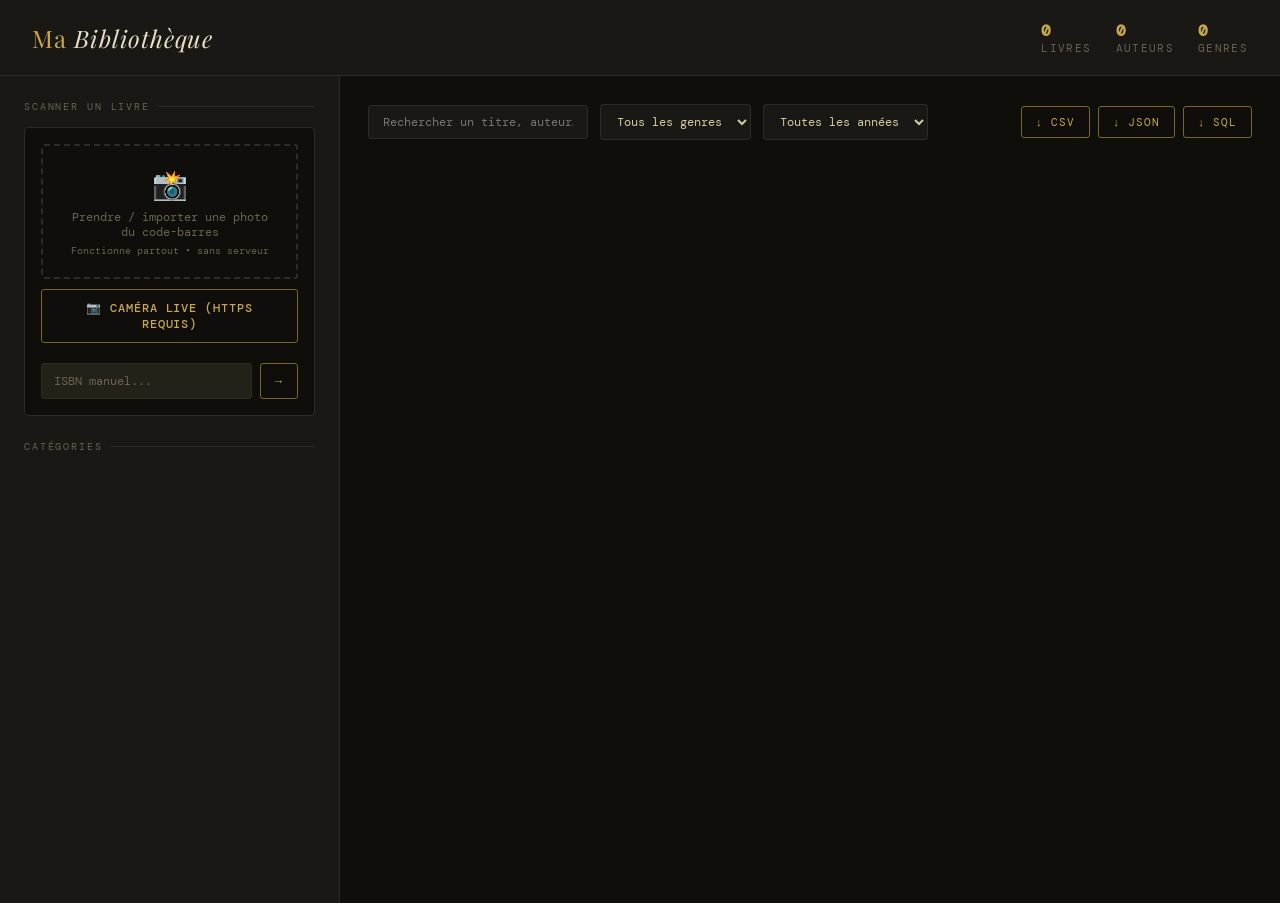
==== index.html @ 2a852f27 "feat: initial commit of the library management application - Added index.html for the main applicati" ====
<!DOCTYPE html>
<html lang="fr">
<head>
<meta charset="UTF-8">
<meta name="viewport" content="width=device-width, initial-scale=1.0">
<title>Ma Bibliothèque</title>
<link rel="stylesheet" href="assets/styles.css">
</head>
<body>

<header>
  <div class="logo">Ma <span>Bibliothèque</span></div>
  <div class="header-stats">
    <div><strong id="stat-total">0</strong>Livres</div>
    <div><strong id="stat-authors">0</strong>Auteurs</div>
    <div><strong id="stat-genres">0</strong>Genres</div>
  </div>
</header>

<div class="app">
  <!-- SIDEBAR -->
  <aside class="sidebar">
    <div class="section-title">Scanner un livre</div>
    <div class="scan-box">
      <!-- Upload photo (fonctionne sans HTTPS) -->
      <div class="upload-zone" onclick="document.getElementById('photo-input').click()">
        <div class="upload-icon">📸</div>
        <div>Prendre / importer une photo du code-barres</div>
        <div style="font-size:0.62rem;margin-top:4px;color:var(--muted)">Fonctionne partout • sans serveur</div>
      </div>
      <input type="file" id="photo-input" accept="image/*" capture="environment" onchange="scanPhotoFile(this)">

      <!-- Caméra live (HTTPS ou localhost uniquement) -->
      <div id="reader"></div>
      <button class="btn btn-secondary" id="btn-scan" onclick="toggleCamera()" style="margin-bottom:8px">📷 Caméra live (HTTPS requis)</button>
      <button class="btn btn-danger" id="btn-stop" onclick="stopCamera()" style="display:none;margin-bottom:8px">⏹ Arrêter la caméra</button>

      <div class="isbn-row">
        <input type="text" id="isbn-input" placeholder="ISBN manuel..." maxlength="17">
        <button class="btn btn-secondary" onclick="lookupIsbn()">→</button>
      </div>
      <div id="loading-api" class="loading-indicator">
        <div class="spinner"></div> Recherche en cours…
      </div>
    </div>

    <div id="book-form">
      <div class="section-title">Informations du livre</div>
      <div class="form-group">
        <label>Titre *</label>
        <input type="text" id="f-title" placeholder="Titre du livre">
      </div>
      <div class="form-group">
        <label>Auteur(s) *</label>
        <input type="text" id="f-author" placeholder="Nom, Prénom">
      </div>
      <div class="form-row">
        <div class="form-group">
          <label>Éditeur</label>
          <input type="text" id="f-publisher" placeholder="Maison d'édition">
        </div>
        <div class="form-group">
          <label>Année</label>
          <input type="text" id="f-year" placeholder="2024">
        </div>
      </div>
      <div class="form-row">
        <div class="form-group">
          <label>Genre / Type</label>
          <select id="f-genre">
            <option value="">— Choisir —</option>
            <option>Roman</option>
            <option>Science-Fiction</option>
            <option>Fantasy</option>
            <option>Policier / Thriller</option>
            <option>Biographie</option>
            <option>Histoire</option>
            <option>Sciences</option>
            <option>Philosophie</option>
            <option>Développement personnel</option>
            <option>Art & Design</option>
            <option>Cuisine</option>
            <option>Jeunesse</option>
            <option>Bande dessinée</option>
            <option>Manga</option>
            <option>Poésie</option>
            <option>Essai</option>
            <option>Informatique</option>
            <option>Autre</option>
          </select>
        </div>
        <div class="form-group">
          <label>Langue</label>
          <select id="f-lang">
            <option value="">—</option>
            <option>Français</option>
            <option>Anglais</option>
            <option>Espagnol</option>
            <option>Allemand</option>
            <option>Italien</option>
            <option>Autre</option>
          </select>
        </div>
      </div>
      <div class="form-row">
        <div class="form-group">
          <label>Pages</label>
          <input type="number" id="f-pages" placeholder="0">
        </div>
        <div class="form-group">
          <label>ISBN</label>
          <input type="text" id="f-isbn" placeholder="978…">
        </div>
      </div>
      <div class="form-group">
        <label>Catégorie perso</label>
        <input type="text" id="f-category" placeholder="Ma pile à lire, Lu, Prêté…" list="cat-datalist">
        <datalist id="cat-datalist"></datalist>
      </div>
      <div class="form-group">
        <label>Note (0–5)</label>
        <input type="number" id="f-rating" placeholder="—" min="0" max="5" step="0.5">
      </div>
      <div class="form-group">
        <label>Résumé</label>
        <textarea id="f-desc" placeholder="Description…"></textarea>
      </div>
      <input type="hidden" id="f-cover">
      <input type="hidden" id="f-edit-index" value="-1">
      <button class="btn btn-primary" onclick="saveBook()" style="margin-top:4px">✓ Enregistrer le livre</button>
      <button class="btn btn-secondary" onclick="resetForm()">✕ Annuler</button>
    </div>

    <div style="margin-top:24px">
      <div class="section-title">Catégories</div>
      <div class="cat-list" id="cat-list"></div>
    </div>
  </aside>

  <!-- MAIN -->
  <main class="main">
    <div class="filters">
      <input type="text" id="search-input" placeholder="Rechercher un titre, auteur…" oninput="renderGrid()">
      <select id="filter-genre" onchange="renderGrid()">
        <option value="">Tous les genres</option>
      </select>
      <select id="filter-year" onchange="renderGrid()">
        <option value="">Toutes les années</option>
      </select>
      <div class="export-bar">
        <button class="export-btn" onclick="exportCSV()">↓ CSV</button>
        <button class="export-btn" onclick="exportJSON()">↓ JSON</button>
        <button class="export-btn" onclick="exportSQL()">↓ SQL</button>
      </div>
    </div>
    <div id="book-grid"></div>
  </main>
</div>

<!-- MODAL DETAIL -->
<div class="modal-overlay" id="modal" onclick="closeModal(event)">
  <div class="modal" id="modal-content">
    <div class="modal-header">
      <div class="modal-title" id="modal-title"></div>
      <button class="modal-close" onclick="document.getElementById('modal').classList.remove('active')">✕</button>
    </div>
    <div id="modal-body"></div>
  </div>
</div>

<div id="toast"></div>

<script type="module" src="src/main.js"></script>
</body>
</html>
---- assets/styles.css ----
@import url('https://fonts.googleapis.com/css2?family=Playfair+Display:ital,wght@0,400;0,700;1,400&family=DM+Mono:wght@300;400;500&display=swap');

:root {
  --bg: #0f0e0b;
  --surface: #1a1814;
  --surface2: #242118;
  --border: #2e2b23;
  --gold: #c9a84c;
  --gold-dim: #7a6430;
  --cream: #e8dfc8;
  --text: #d4c9a8;
  --muted: #6b6352;
  --red: #c0392b;
  --green: #27ae60;
}

* { box-sizing: border-box; margin: 0; padding: 0; }

body {
  background: var(--bg);
  color: var(--text);
  font-family: 'DM Mono', monospace;
  min-height: 100vh;
  padding: 0;
}

/* HEADER */
header {
  background: var(--surface);
  border-bottom: 1px solid var(--border);
  padding: 20px 32px;
  display: flex;
  align-items: center;
  justify-content: space-between;
  position: sticky;
  top: 0;
  z-index: 100;
}

.logo {
  font-family: 'Playfair Display', serif;
  font-size: 1.5rem;
  color: var(--gold);
  letter-spacing: 0.04em;
}
.logo span { color: var(--cream); font-style: italic; }

.header-stats {
  display: flex;
  gap: 24px;
  font-size: 0.7rem;
  color: var(--muted);
  text-transform: uppercase;
  letter-spacing: 0.12em;
}
.header-stats strong { color: var(--gold); font-size: 1rem; display: block; }

/* MAIN LAYOUT */
.app {
  display: grid;
  grid-template-columns: 340px 1fr;
  min-height: calc(100vh - 73px);
}

/* SIDEBAR */
.sidebar {
  background: var(--surface);
  border-right: 1px solid var(--border);
  padding: 24px;
  overflow-y: auto;
  max-height: calc(100vh - 73px);
  position: sticky;
  top: 73px;
}

.section-title {
  font-size: 0.65rem;
  text-transform: uppercase;
  letter-spacing: 0.18em;
  color: var(--muted);
  margin-bottom: 14px;
  display: flex;
  align-items: center;
  gap: 8px;
}
.section-title::after { content: ''; flex: 1; height: 1px; background: var(--border); }

/* SCAN AREA */
.scan-box {
  background: var(--bg);
  border: 1px solid var(--border);
  border-radius: 4px;
  padding: 16px;
  margin-bottom: 20px;
}

/* Zone scanner caméra (zxing) */
#reader {
  width: 100%;
  border-radius: 3px;
  overflow: hidden;
  display: none;
  border: 1px solid var(--border);
  background: #000;
  margin-bottom: 10px;
}
#reader.active { display: block; }
#reader video { width: 100%; display: block; }

/* Upload photo zone */
.upload-zone {
  border: 2px dashed var(--border);
  border-radius: 3px;
  padding: 20px;
  text-align: center;
  cursor: pointer;
  transition: border-color 0.2s, background 0.2s;
  color: var(--muted);
  font-size: 0.72rem;
  margin-bottom: 10px;
}
.upload-zone:hover { border-color: var(--gold); background: rgba(201,168,76,0.04); color: var(--gold); }
.upload-zone .upload-icon { font-size: 1.8rem; margin-bottom: 6px; }
#photo-input { display: none; }

.btn {
  width: 100%;
  padding: 10px 16px;
  border: none;
  border-radius: 3px;
  font-family: 'DM Mono', monospace;
  font-size: 0.75rem;
  font-weight: 500;
  letter-spacing: 0.08em;
  cursor: pointer;
  transition: all 0.15s;
  text-transform: uppercase;
}
.btn-primary {
  background: var(--gold);
  color: var(--bg);
}
.btn-primary:hover { background: #dbb96a; }
.btn-secondary {
  background: transparent;
  color: var(--gold);
  border: 1px solid var(--gold-dim);
}
.btn-secondary:hover { border-color: var(--gold); }
.btn-danger {
  background: transparent;
  color: var(--red);
  border: 1px solid rgba(192,57,43,0.4);
}
.btn-danger:hover { border-color: var(--red); }
.btn + .btn { margin-top: 8px; }

/* ISBN INPUT */
.isbn-row {
  display: flex;
  gap: 8px;
  margin-top: 12px;
}
.isbn-row input {
  flex: 1;
  background: var(--surface2);
  border: 1px solid var(--border);
  color: var(--text);
  padding: 9px 12px;
  font-family: 'DM Mono', monospace;
  font-size: 0.78rem;
  border-radius: 3px;
  outline: none;
  transition: border-color 0.15s;
}
.isbn-row input:focus { border-color: var(--gold); }
.isbn-row input::placeholder { color: var(--muted); }
.isbn-row .btn { width: auto; padding: 9px 14px; }

/* BOOK FORM */
#book-form {
  display: none;
  margin-top: 16px;
}
#book-form.active { display: block; }

.form-group {
  margin-bottom: 12px;
}
.form-group label {
  display: block;
  font-size: 0.65rem;
  text-transform: uppercase;
  letter-spacing: 0.12em;
  color: var(--muted);
  margin-bottom: 5px;
}
.form-group input,
.form-group select,
.form-group textarea {
  width: 100%;
  background: var(--surface2);
  border: 1px solid var(--border);
  color: var(--text);
  padding: 8px 10px;
  font-family: 'DM Mono', monospace;
  font-size: 0.75rem;
  border-radius: 3px;
  outline: none;
  transition: border-color 0.15s;
}
.form-group textarea { resize: vertical; min-height: 60px; }
.form-group input:focus,
.form-group select:focus,
.form-group textarea:focus { border-color: var(--gold); }
.form-group select option { background: var(--surface2); }

.form-row { display: grid; grid-template-columns: 1fr 1fr; gap: 10px; }

/* TOAST */
#toast {
  position: fixed;
  bottom: 24px;
  left: 50%;
  transform: translateX(-50%) translateY(80px);
  background: var(--surface2);
  border: 1px solid var(--border);
  color: var(--text);
  padding: 12px 20px;
  border-radius: 3px;
  font-size: 0.78rem;
  transition: transform 0.3s;
  z-index: 999;
}
#toast.show { transform: translateX(-50%) translateY(0); }
#toast.success { border-color: var(--green); color: var(--green); }
#toast.error { border-color: var(--red); color: var(--red); }

/* MAIN CONTENT */
.main {
  padding: 28px;
  overflow-y: auto;
}

/* FILTERS */
.filters {
  display: flex;
  gap: 12px;
  margin-bottom: 24px;
  flex-wrap: wrap;
  align-items: center;
}
.filters input {
  background: var(--surface);
  border: 1px solid var(--border);
  color: var(--text);
  padding: 8px 14px;
  font-family: 'DM Mono', monospace;
  font-size: 0.75rem;
  border-radius: 3px;
  outline: none;
  width: 220px;
  transition: border-color 0.15s;
}
.filters input:focus { border-color: var(--gold); }
.filters select {
  background: var(--surface);
  border: 1px solid var(--border);
  color: var(--text);
  padding: 8px 12px;
  font-family: 'DM Mono', monospace;
  font-size: 0.75rem;
  border-radius: 3px;
  outline: none;
  cursor: pointer;
}
.filter-btn {
  padding: 8px 14px;
  background: transparent;
  border: 1px solid var(--border);
  color: var(--muted);
  border-radius: 3px;
  font-family: 'DM Mono', monospace;
  font-size: 0.7rem;
  cursor: pointer;
  text-transform: uppercase;
  letter-spacing: 0.08em;
  transition: all 0.15s;
}
.filter-btn.active { border-color: var(--gold); color: var(--gold); background: rgba(201,168,76,0.08); }

.export-bar {
  margin-left: auto;
  display: flex;
  gap: 8px;
}
.export-btn {
  padding: 8px 14px;
  background: transparent;
  border: 1px solid var(--gold-dim);
  color: var(--gold);
  border-radius: 3px;
  font-family: 'DM Mono', monospace;
  font-size: 0.7rem;
  cursor: pointer;
  text-transform: uppercase;
  letter-spacing: 0.08em;
  transition: all 0.15s;
}
.export-btn:hover { border-color: var(--gold); background: rgba(201,168,76,0.08); }

/* BOOK GRID */
#book-grid {
  display: grid;
  grid-template-columns: repeat(auto-fill, minmax(200px, 1fr));
  gap: 16px;
}

.book-card {
  background: var(--surface);
  border: 1px solid var(--border);
  border-radius: 4px;
  overflow: hidden;
  cursor: pointer;
  transition: border-color 0.2s, transform 0.2s;
  position: relative;
}
.book-card:hover {
  border-color: var(--gold-dim);
  transform: translateY(-2px);
}

.book-cover {
  width: 100%;
  aspect-ratio: 2/3;
  object-fit: cover;
  display: block;
  background: var(--surface2);
}
.book-cover-placeholder {
  width: 100%;
  aspect-ratio: 2/3;
  background: linear-gradient(135deg, var(--surface2), var(--bg));
  display: flex;
  flex-direction: column;
  align-items: center;
  justify-content: center;
  color: var(--muted);
  font-size: 2rem;
  gap: 8px;
}
.book-cover-placeholder span {
  font-size: 0.6rem;
  letter-spacing: 0.12em;
  text-transform: uppercase;
}

.book-info {
  padding: 12px;
}
.book-title {
  font-family: 'Playfair Display', serif;
  font-size: 0.88rem;
  color: var(--cream);
  margin-bottom: 4px;
  line-height: 1.3;
  display: -webkit-box;
  -webkit-line-clamp: 2;
  -webkit-box-orient: vertical;
  overflow: hidden;
}
.book-author {
  font-size: 0.68rem;
  color: var(--muted);
  margin-bottom: 6px;
}
.book-badge {
  display: inline-block;
  font-size: 0.6rem;
  padding: 2px 7px;
  border-radius: 20px;
  text-transform: uppercase;
  letter-spacing: 0.1em;
  background: rgba(201,168,76,0.12);
  color: var(--gold);
  border: 1px solid var(--gold-dim);
}

.book-delete {
  position: absolute;
  top: 6px;
  right: 6px;
  width: 22px;
  height: 22px;
  background: rgba(15,14,11,0.8);
  border: 1px solid var(--border);
  border-radius: 50%;
  color: var(--muted);
  font-size: 0.7rem;
  cursor: pointer;
  display: flex;
  align-items: center;
  justify-content: center;
  opacity: 0;
  transition: opacity 0.15s, color 0.15s;
}
.book-card:hover .book-delete { opacity: 1; }
.book-delete:hover { color: var(--red); }

/* EMPTY STATE */
.empty-state {
  grid-column: 1 / -1;
  text-align: center;
  padding: 60px 20px;
  color: var(--muted);
}
.empty-state .big { font-size: 3rem; margin-bottom: 16px; }
.empty-state p { font-size: 0.8rem; line-height: 1.8; }

/* LOADING */
.loading-indicator {
  display: none;
  align-items: center;
  gap: 8px;
  font-size: 0.72rem;
  color: var(--gold);
  margin-top: 10px;
}
.loading-indicator.active { display: flex; }
.spinner {
  width: 14px;
  height: 14px;
  border: 2px solid var(--gold-dim);
  border-top-color: var(--gold);
  border-radius: 50%;
  animation: spin 0.7s linear infinite;
}
@keyframes spin { to { transform: rotate(360deg); } }

/* CATEGORIES */
.cat-list { margin-bottom: 20px; }
.cat-item {
  display: flex;
  align-items: center;
  justify-content: space-between;
  padding: 7px 10px;
  border-radius: 3px;
  cursor: pointer;
  transition: background 0.15s;
  font-size: 0.75rem;
}
.cat-item:hover { background: var(--surface2); }
.cat-item.active { background: rgba(201,168,76,0.1); color: var(--gold); }
.cat-count {
  font-size: 0.65rem;
  color: var(--muted);
  background: var(--surface2);
  padding: 1px 7px;
  border-radius: 10px;
}

/* MODAL */
.modal-overlay {
  display: none;
  position: fixed;
  inset: 0;
  background: rgba(0,0,0,0.7);
  z-index: 200;
  align-items: center;
  justify-content: center;
}
.modal-overlay.active { display: flex; }
.modal {
  background: var(--surface);
  border: 1px solid var(--border);
  border-radius: 4px;
  width: 90%;
  max-width: 540px;
  max-height: 80vh;
  overflow-y: auto;
  padding: 28px;
}
.modal-header {
  display: flex;
  justify-content: space-between;
  align-items: flex-start;
  margin-bottom: 20px;
}
.modal-title {
  font-family: 'Playfair Display', serif;
  font-size: 1.3rem;
  color: var(--cream);
}
.modal-close {
  background: none;
  border: none;
  color: var(--muted);
  font-size: 1.2rem;
  cursor: pointer;
}
.modal-close:hover { color: var(--text); }
.modal-cover {
  width: 100px;
  float: right;
  margin: 0 0 16px 16px;
  border-radius: 2px;
}
.modal-field {
  font-size: 0.72rem;
  margin-bottom: 8px;
  line-height: 1.5;
}
.modal-field strong {
  color: var(--muted);
  text-transform: uppercase;
  letter-spacing: 0.1em;
  font-size: 0.6rem;
  display: block;
}
.modal-desc {
  font-size: 0.73rem;
  line-height: 1.7;
  color: var(--muted);
  margin-top: 14px;
  border-top: 1px solid var(--border);
  padding-top: 14px;
}

@media (max-width: 700px) {
  .app { grid-template-columns: 1fr; }
  .sidebar { max-height: none; position: static; }
  header { padding: 14px 16px; }
  .main { padding: 16px; }
  #book-grid { grid-template-columns: repeat(auto-fill, minmax(140px, 1fr)); }
}
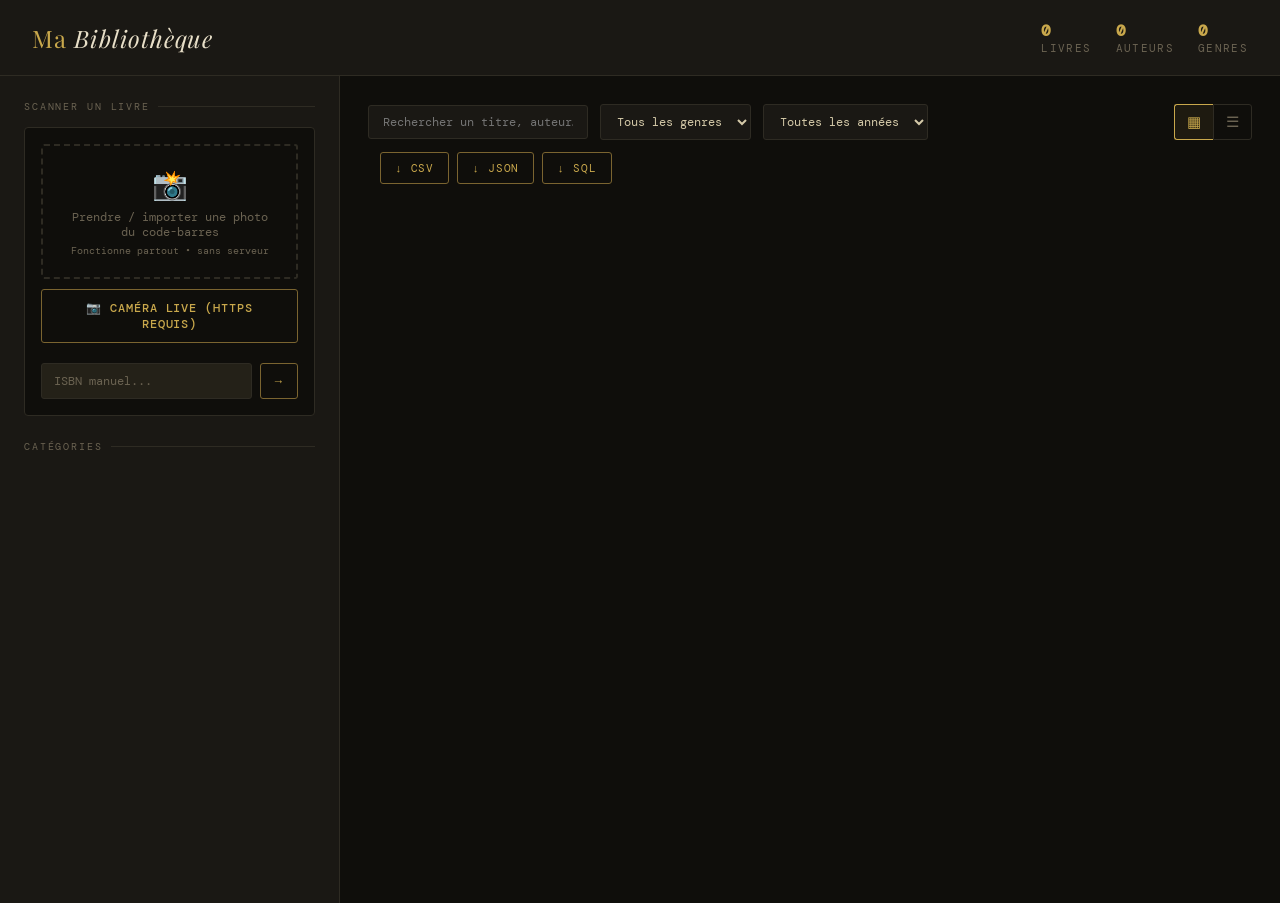
==== commit 9f995ae3: "feat: enhance book management with category selection, view toggle, and sorting functionality" ====
--- a/index.html
+++ b/index.html
@@ -114,8 +114,12 @@
       </div>
       <div class="form-group">
         <label>Catégorie perso</label>
-        <input type="text" id="f-category" placeholder="Ma pile à lire, Lu, Prêté…" list="cat-datalist">
-        <datalist id="cat-datalist"></datalist>
+        <div class="cat-picker">
+          <select id="f-category">
+            <option value="">— Aucune —</option>
+          </select>
+          <button type="button" class="btn btn-secondary cat-new-btn" onclick="newCategory()" title="Créer une nouvelle catégorie">+</button>
+        </div>
       </div>
       <div class="form-group">
         <label>Note (0–5)</label>
@@ -147,6 +151,10 @@
       <select id="filter-year" onchange="renderGrid()">
         <option value="">Toutes les années</option>
       </select>
+      <div class="view-toggle">
+        <button class="view-btn active" id="view-grid-btn" onclick="setView('grid')" title="Vue grille">▦</button>
+        <button class="view-btn" id="view-list-btn" onclick="setView('list')" title="Vue liste">☰</button>
+      </div>
       <div class="export-bar">
         <button class="export-btn" onclick="exportCSV()">↓ CSV</button>
         <button class="export-btn" onclick="exportJSON()">↓ JSON</button>
--- a/assets/styles.css
+++ b/assets/styles.css
@@ -309,12 +309,115 @@
 }
 .export-btn:hover { border-color: var(--gold); background: rgba(201,168,76,0.08); }
 
+/* Catégorie : select + bouton + */
+.cat-picker { display: flex; gap: 6px; }
+.cat-picker select { flex: 1; }
+.cat-new-btn {
+  width: 34px !important;
+  padding: 0 !important;
+  font-size: 1.1rem !important;
+  flex-shrink: 0;
+}
+
+/* Toggle vue grille / liste */
+.view-toggle {
+  display: flex;
+  gap: 0;
+  margin-left: auto;
+}
+.view-btn {
+  background: transparent;
+  border: 1px solid var(--border);
+  color: var(--muted);
+  padding: 8px 12px;
+  font-size: 0.95rem;
+  cursor: pointer;
+  transition: all 0.15s;
+}
+.view-btn:first-child { border-radius: 3px 0 0 3px; border-right: none; }
+.view-btn:last-child { border-radius: 0 3px 3px 0; }
+.view-btn.active { border-color: var(--gold); color: var(--gold); background: rgba(201,168,76,0.08); }
+.view-btn:hover { color: var(--gold); }
+.export-bar { margin-left: 12px; }
+
 /* BOOK GRID */
 #book-grid {
   display: grid;
   grid-template-columns: repeat(auto-fill, minmax(200px, 1fr));
   gap: 16px;
 }
+
+/* BOOK LIST (tableau) */
+#book-grid.list-view {
+  display: block;
+}
+.book-table {
+  width: 100%;
+  border-collapse: collapse;
+  font-size: 0.78rem;
+}
+.book-table thead th {
+  text-align: left;
+  font-size: 0.62rem;
+  text-transform: uppercase;
+  letter-spacing: 0.12em;
+  color: var(--muted);
+  padding: 10px 12px;
+  border-bottom: 1px solid var(--border);
+  cursor: pointer;
+  user-select: none;
+  white-space: nowrap;
+}
+.book-table thead th:hover { color: var(--gold); }
+.book-table thead th .sort-arrow { color: var(--gold); margin-left: 4px; font-size: 0.65rem; }
+.book-table tbody tr {
+  border-bottom: 1px solid var(--border);
+  cursor: pointer;
+  transition: background 0.12s;
+}
+.book-table tbody tr:hover { background: var(--surface2); }
+.book-table tbody td {
+  padding: 8px 12px;
+  vertical-align: middle;
+  color: var(--text);
+}
+.book-table .col-cover { width: 36px; padding: 4px 8px; }
+.book-table .mini-cover {
+  width: 28px;
+  height: 42px;
+  object-fit: cover;
+  border-radius: 2px;
+  background: var(--surface2);
+  display: block;
+}
+.book-table .mini-cover-ph {
+  width: 28px;
+  height: 42px;
+  background: var(--surface2);
+  border-radius: 2px;
+  display: flex;
+  align-items: center;
+  justify-content: center;
+  font-size: 0.7rem;
+  color: var(--muted);
+}
+.book-table .col-title {
+  font-family: 'Playfair Display', serif;
+  color: var(--cream);
+  font-size: 0.88rem;
+}
+.book-table .col-rating { color: var(--gold); white-space: nowrap; }
+.book-table .col-actions { text-align: right; width: 40px; }
+.book-table .row-delete {
+  background: transparent;
+  border: none;
+  color: var(--muted);
+  cursor: pointer;
+  font-size: 0.85rem;
+  padding: 4px 8px;
+  transition: color 0.15s;
+}
+.book-table .row-delete:hover { color: var(--red); }
 
 .book-card {
   background: var(--surface);
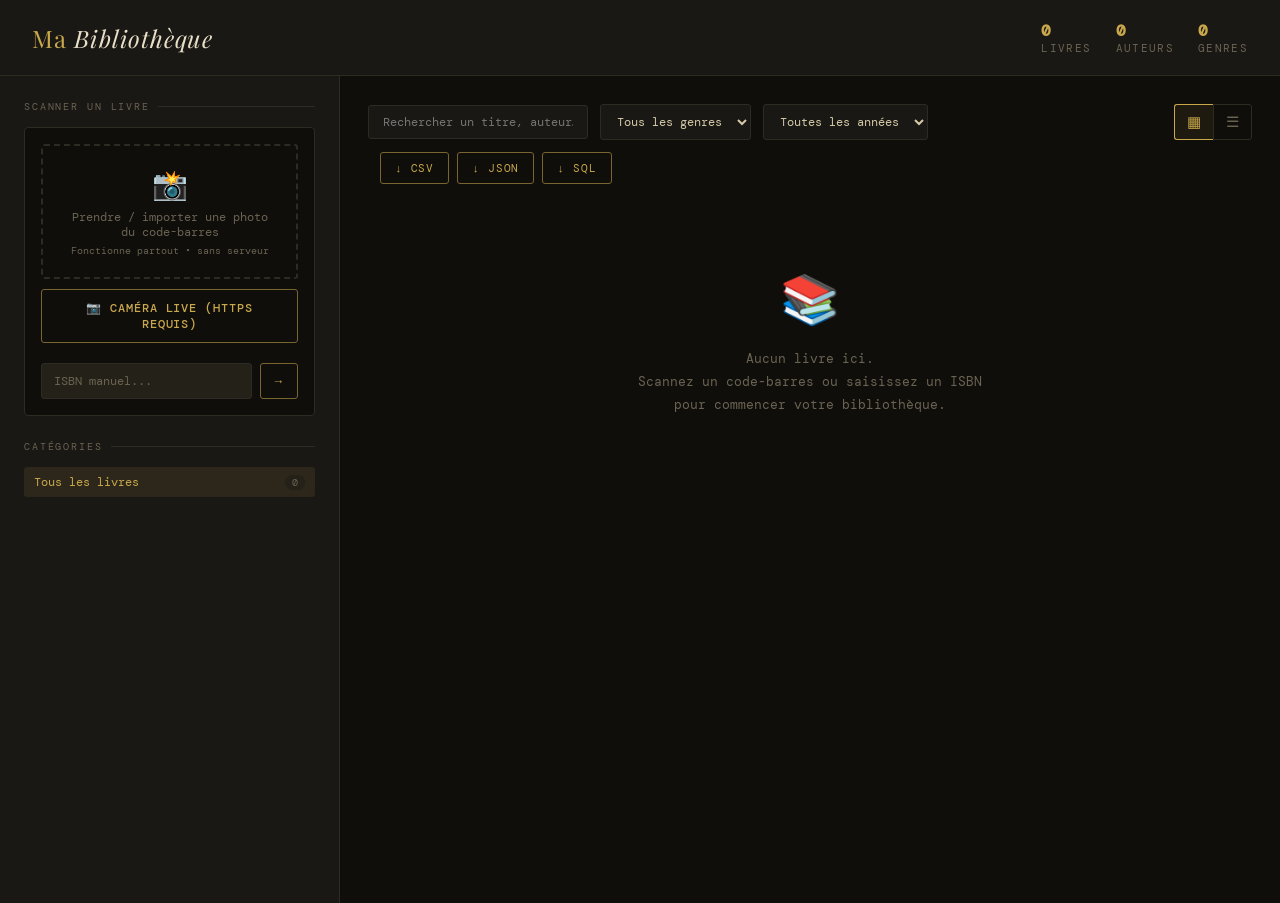
==== commit e645ee7b: "feat: add loading overlay and error handling for JavaScript exceptions" ====
--- a/index.html
+++ b/index.html
@@ -178,6 +178,21 @@
 
 <div id="toast"></div>
 
+<div id="boot-overlay" style="position:fixed;inset:0;background:rgba(15,14,11,0.85);z-index:9999;display:flex;align-items:center;justify-content:center;color:#c9a84c;font-family:monospace;font-size:0.85rem">
+  Chargement…
+</div>
+
+<script>
+  // Affiche toute erreur JS à l'écran (impossible d'ouvrir la console sur mobile)
+  window.addEventListener('error', e => {
+    const t = document.getElementById('toast');
+    if (t) { t.textContent = 'Erreur : ' + (e.message || e); t.className = 'error show'; }
+  });
+  window.addEventListener('unhandledrejection', e => {
+    const t = document.getElementById('toast');
+    if (t) { t.textContent = 'Erreur : ' + (e.reason?.message || e.reason); t.className = 'error show'; }
+  });
+</script>
 <script type="module" src="src/main.js"></script>
 </body>
 </html>
